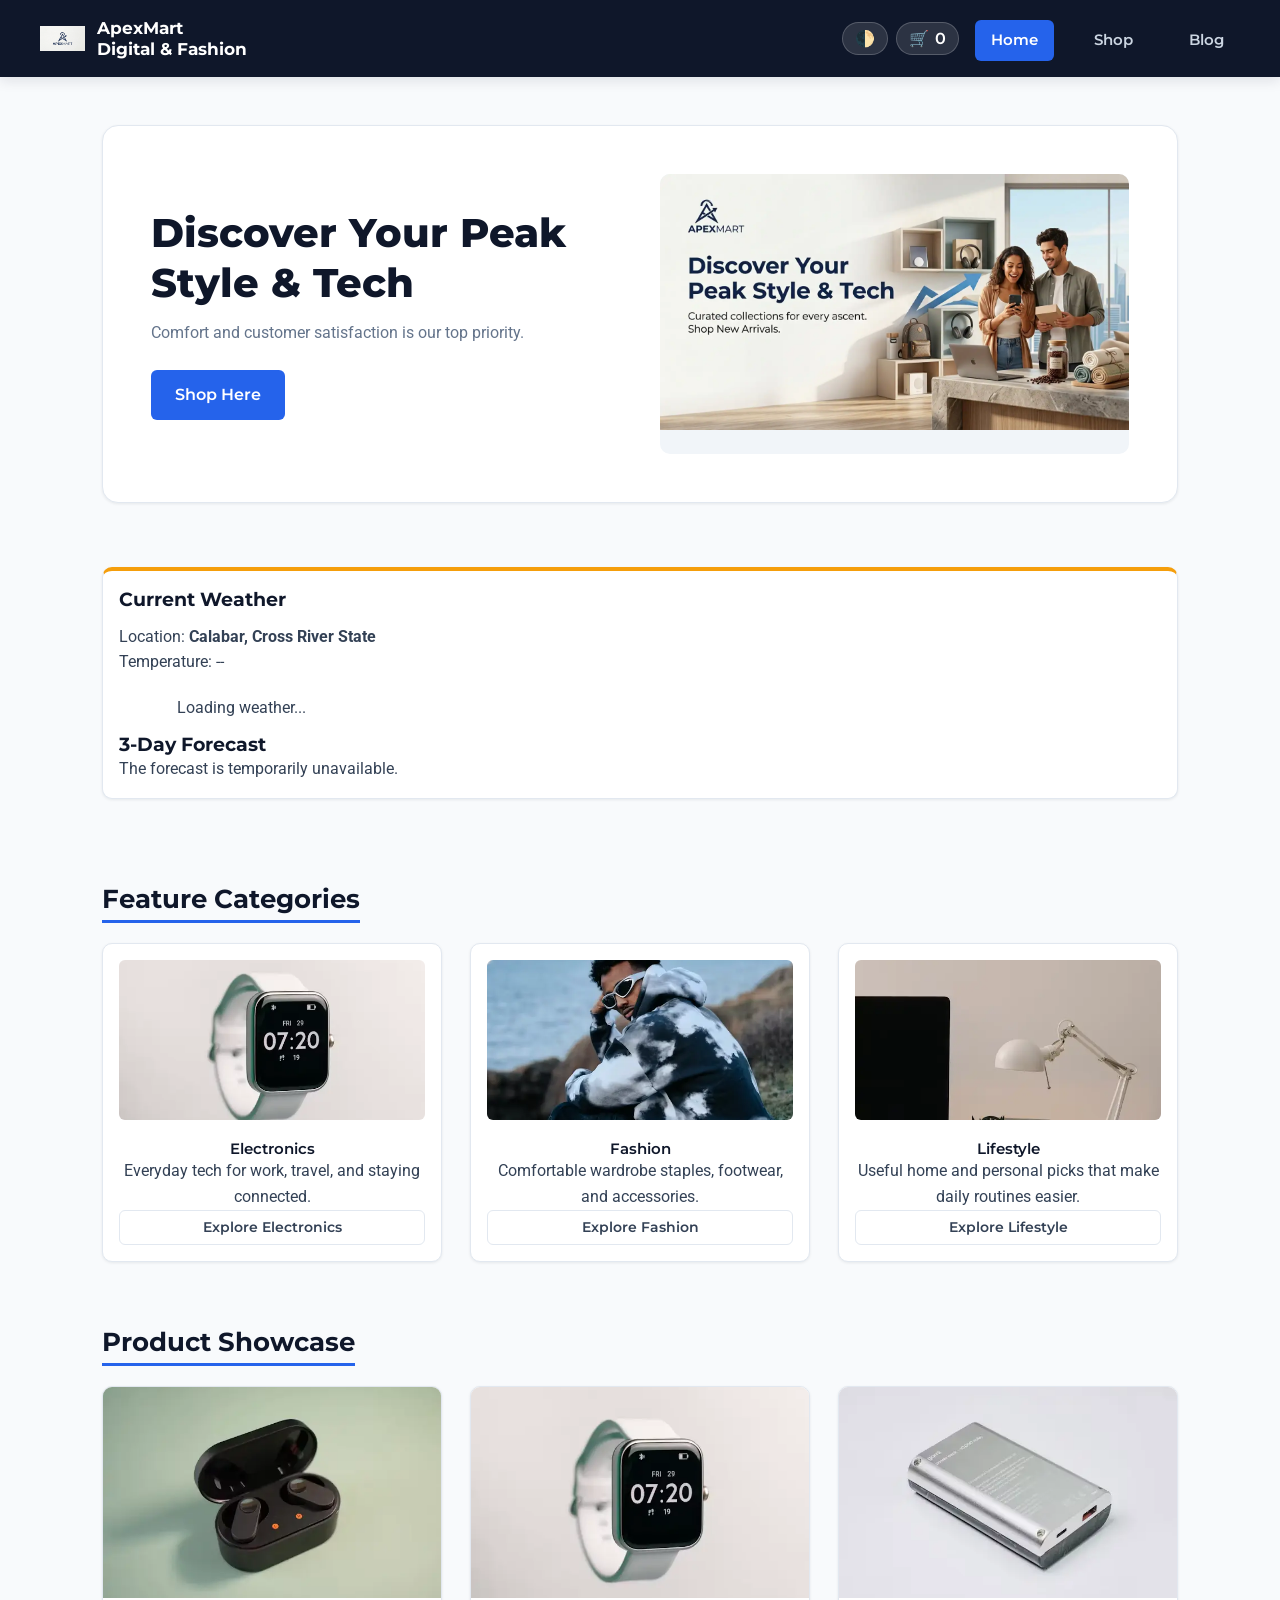
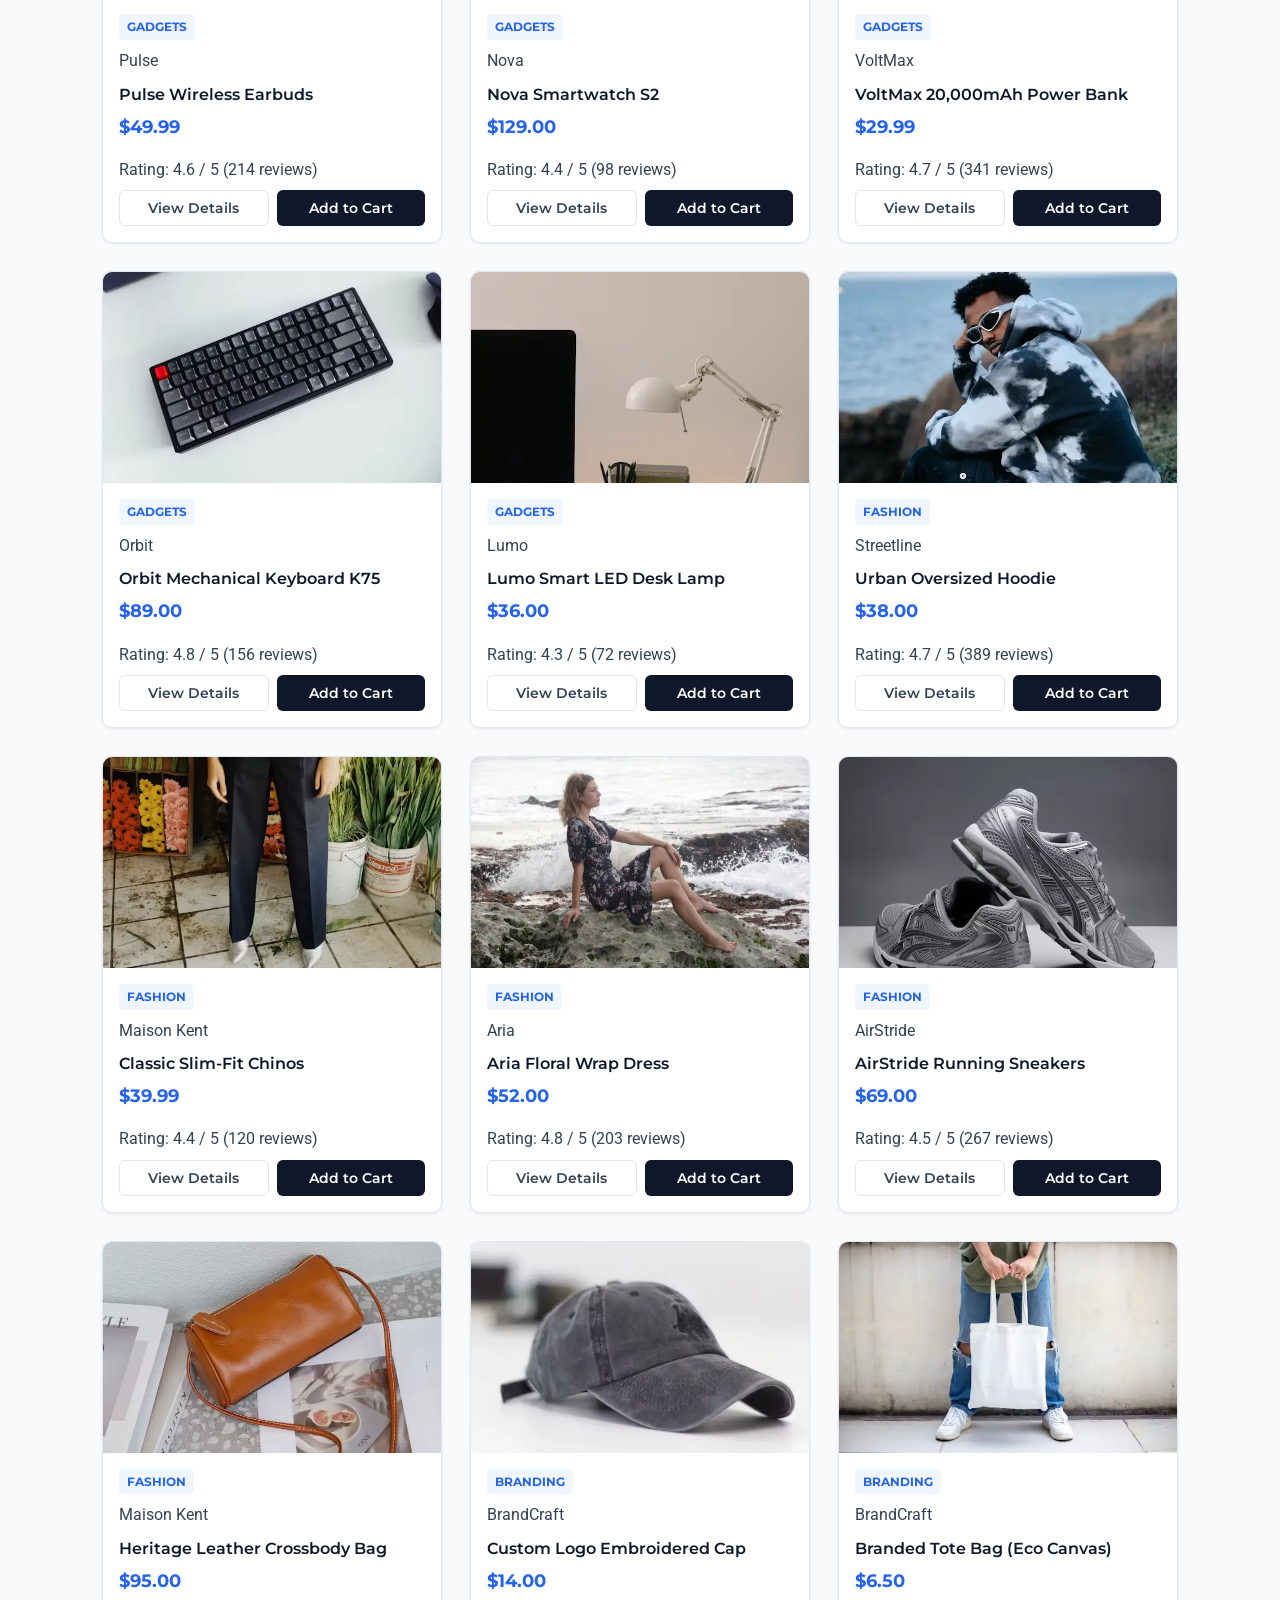
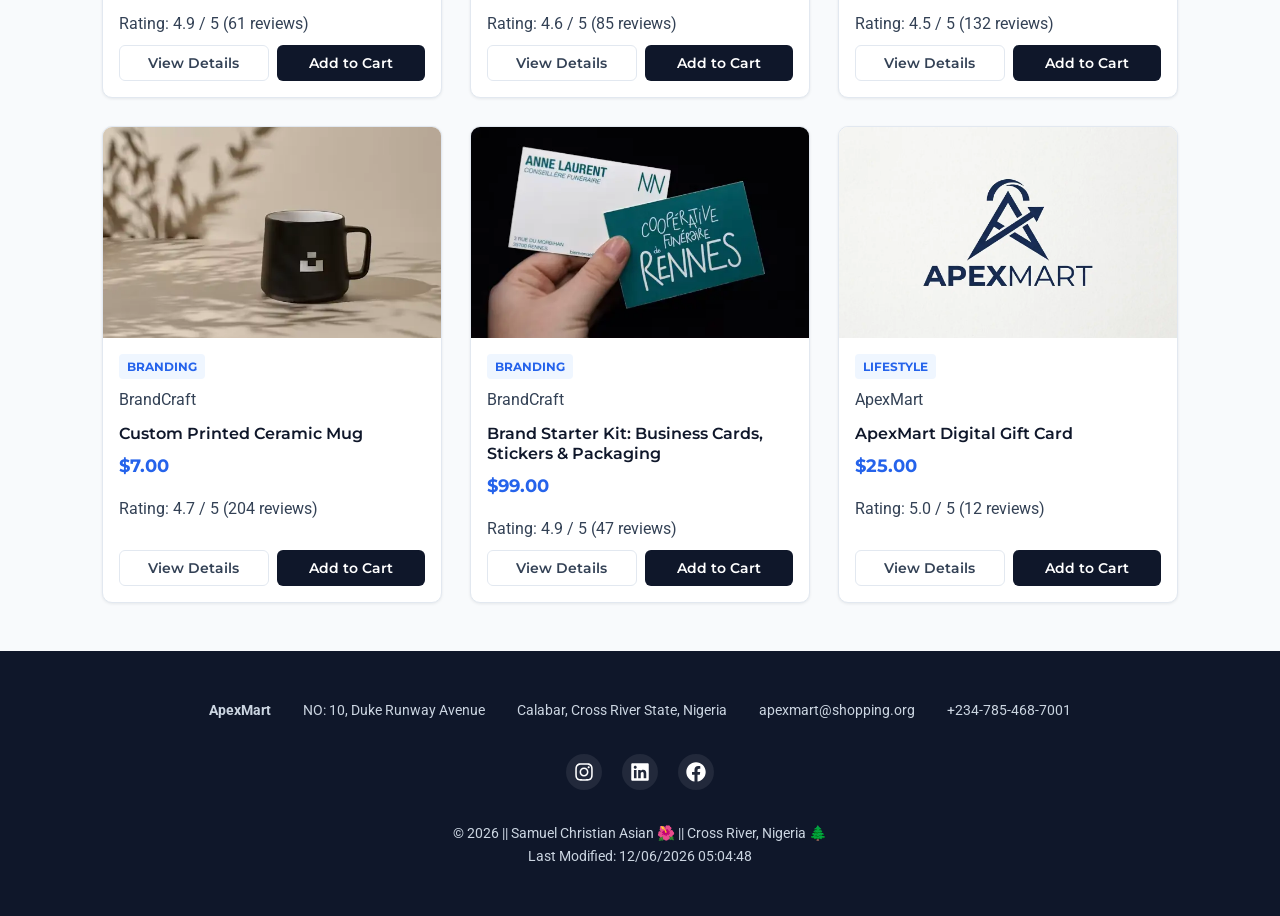
==== apexmart/index.html @ 2ce72ba5 "apexmart ready" ====
<!DOCTYPE html>
<html lang="en">
<head>
    <meta charset="UTF-8">
    <meta name="viewport" content="width=device-width, initial-scale=1.0">
    <title>ApexMart — Style & Tech Essentials</title>
    <meta name="author" content="Samuel Christian Asian">
    <meta name="description" content="Enjoy the fullness of life and accessories. At ApexMart, we bring digital products and fashion together to embody lifestyle.">
    
    <!-- Open Graph Meta Tags (Fixed og:description case sensitivity) -->
    <meta property="og:title" content="ApexMart — Style & Tech Essentials">
    <meta property="og:description" content="We bring digital world and fashion together, creating lifestyle that meets personality and branding.">
    <meta property="og:image" content="images/apexmart-hero.webp">
    <meta property="og:type" content="website">
    <meta property="og:url" content="index.html">
    
    <!-- Stylesheets & Fonts -->
    <link rel="stylesheet" href="styles/apexmart-small.css">
    <link rel="stylesheet" href="styles/apexmart-large.css">
    <link rel="preconnect" href="https://fonts.googleapis.com">
    <link rel="preconnect" href="https://fonts.gstatic.com" crossorigin>
    <link href="https://fonts.googleapis.com/css2?family=Montserrat:wght@400;600;700&family=Roboto:wght@400;500&display=swap" rel="stylesheet">
    <link rel="icon" href="../apexmart/images/apexmar-favicon.ico">

    <!-- ES Modules -->
    <script type="module" src="scripts/apexmart.mjs"></script>
    <script type="module" src="scripts/time-date.mjs"></script>
    <script type="module" src="scripts/weather.mjs"></script>
</head>
<body>

    <!-- Header Navigation Section -->
    <header>
        <div class="site-branding" id="site-branding">
            <img src="images/apexmart-logo.webp" alt="ApexMart Logo" loading="eager" width="45" height="45">
            <span>ApexMart <br>Digital & Fashion</span>
        </div>

        <div class="header-controls">
            <button id="theme-btn" class="icon-btn" aria-label="Toggle Theme" type="button">🌓</button>
            <button id="cart-btn" class="icon-btn" aria-label="Open Cart" type="button">🛒 <span id="cart-count">0</span></button>
            <button id="ham-btn" class="hamburger" aria-label="Toggle navigation" type="button">☰</button>
        </div>

        <nav class="navigation" id="navigation" aria-label="Main navigation">
            <ul>
                <li class="current"><a href="index.html">Home</a></li>
                <li><a href="shop.html">Shop</a></li>
                <li><a href="blog.html">Blog</a></li>
            </ul>
        </nav>
    </header>

    <main>
        <!-- Hero Section -->
        <section class="hero-side">
            <div class="hero-content">
                <h1>Discover Your Peak Style & Tech</h1>
                <p>Comfort and customer satisfaction is our top priority.</p>
                <a href="shop.html" class="hero-btn">Shop Here</a>
            </div>
            <div class="hero-image-wrapper">
                <img src="images/apexmart-hero.webp" alt="Featured Tech and Fashion Banner" loading="eager">
            </div>
        </section>

                <!-- Weather widget displays Calabar current conditions and a three-day forecast. -->
        <section class="weather-card">
            <h2>Current Weather</h2>
            <div class="weather-details">
                <p>Location: <strong>Calabar, Cross River State</strong></p>
                <p>Temperature: <span id="current-temp">--</span></p>
                <figure>
                    <img id="weather-icon" src="data:image/svg+xml,%3Csvg xmlns='http://www.w3.org/2000/svg' width='50' height='50'%3E%3C/svg%3E" alt="Current weather condition icon" width="50" height="50">
                    <figcaption id="weather-desc">Loading weather...</figcaption>
                </figure>
            </div>
            <div class="forecast-details">
                <h3>3-Day Forecast</h3>
                <ul id="forecast-list" class="forecast-list">
                    <!-- Dynamic 3-day forecast items insert here -->
                </ul>
            </div>
            <p id="weather-error" role="status" aria-live="polite"></p>
        </section>

        <!-- Featured categories introduce the store's electronics, fashion, and lifestyle ranges. -->
        <section class="feature-categories">
            <h2>Feature Categories</h2>
            <div class="category-grid">
                <article class="category-card">
                    <img src="images/smart-watch1.webp" alt="Smartwatch displaying its screen" loading="lazy">
                    <h3>Electronics</h3>
                    <p>Everyday tech for work, travel, and staying connected.</p>
                    <button type="button" class="view-btn" data-open-category="electronics" aria-haspopup="dialog" aria-controls="electronics-dialog">Explore Electronics</button>
                </article>
                <article class="category-card">
                    <img src="images/hoodie-set1.webp" alt="ApexMart casual fashion collection" loading="lazy">
                    <h3>Fashion</h3>
                    <p>Comfortable wardrobe staples, footwear, and accessories.</p>
                    <button type="button" class="view-btn" data-open-category="fashion" aria-haspopup="dialog" aria-controls="fashion-dialog">Explore Fashion</button>
                </article>
                <article class="category-card">
                    <img src="images/desk-lamp.webp" alt="Modern LED desk lamp for a home workspace" loading="lazy">
                    <h3>Lifestyle</h3>
                    <p>Useful home and personal picks that make daily routines easier.</p>
                    <button type="button" class="view-btn" data-open-category="lifestyle" aria-haspopup="dialog" aria-controls="lifestyle-dialog">Explore Lifestyle</button>
                </article>
            </div>
        </section>

        <!-- Each category has its own accessible native modal dialog. -->
        <dialog id="electronics-dialog" class="modal" aria-labelledby="electronics-dialog-title">
            <div class="modal-content">
                <button type="button" class="close-modal-btn" data-close-dialog aria-label="Close Electronics details">&times;</button>
                <h2 id="electronics-dialog-title">Electronics</h2>
                <img class="category-dialog-image" src="images/smart-watch1.webp" alt="Nova smartwatch from the electronics collection" loading="lazy">
                <p>Explore smart devices and practical tech accessories, including smartwatches, wireless audio, keyboards, portable power, and lighting for your workspace.</p>
                <a class="hero-btn" href="shop.html">Browse the Shop</a>
            </div>
        </dialog>
        <dialog id="fashion-dialog" class="modal" aria-labelledby="fashion-dialog-title">
            <div class="modal-content">
                <button type="button" class="close-modal-btn" data-close-dialog aria-label="Close Fashion details">&times;</button>
                <h2 id="fashion-dialog-title">Fashion</h2>
                <img class="category-dialog-image" src="images/hoodie-set1.webp" alt="Urban hoodie from the fashion collection" loading="lazy">
                <p>Find versatile clothing and accessories for everyday wear, from relaxed hoodies and chinos to dresses, sneakers, and crossbody bags.</p>
                <a class="hero-btn" href="shop.html">Browse the Shop</a>
            </div>
        </dialog>
        <dialog id="lifestyle-dialog" class="modal" aria-labelledby="lifestyle-dialog-title">
            <div class="modal-content">
                <button type="button" class="close-modal-btn" data-close-dialog aria-label="Close Lifestyle details">&times;</button>
                <h2 id="lifestyle-dialog-title">Lifestyle</h2>
                <img class="category-dialog-image" src="images/desk-lamp.webp" alt="LED desk lamp from the lifestyle collection" loading="lazy">
                <p>Shop thoughtful everyday essentials for your workspace, home, and personal routines, selected to bring convenience and character to daily life.</p>
                <a class="hero-btn" href="shop.html">Browse the Shop</a>
            </div>
        </dialog>

        <!-- Product Showcase (Dynamic Grid updated via data.mjs) -->
        <section class="product-showcase">
            <h2>Product Showcase</h2>
            <div id="products-container" class="product-grid">
                <!-- JavaScript fetches products.json and injects items here dynamically -->
            </div>
        </section>

        <!-- Product Details Modal Dialog -->
        <dialog id="product-modal" class="modal" aria-label="Product details">
            <div class="modal-content" id="modal-content">
                <!-- JS dynamically injects image gallery, colors, specs, and close button here -->
            </div>
        </dialog>

        <!-- Shopping Cart Modal / Drawer -->
        <dialog id="cart-modal" class="modal" aria-labelledby="cart-title">
            <div class="modal-content">
            <button type="button" id="close-cart-btn" class="close-modal-btn" aria-label="Close shopping cart">❌</button>
            <h2 id="cart-title">Your Shopping Cart</h2>
                <div id="cart-items-container">
                    <!-- JS renders selected items from localStorage here -->
                </div>
                <div class="cart-footer">
                    <p>Total: <strong id="cart-total">$0.00</strong></p>
                    <button type="button" class="checkout-btn">Proceed to Checkout</button>
                </div>
            </div>
        </dialog>
    </main>

    <!-- Footer Section -->
    <footer>
        <div class="footer-info">
            <p><strong>ApexMart</strong></p>
            <p>NO: 10, Duke Runway Avenue</p>
            <p>Calabar, Cross River State, Nigeria</p>
            <p>apexmart@shopping.org</p>
            <p>+234-785-468-7001</p>
        </div>

        <div class="socials">
            <a href="https://instagram.com/22nd_liq?exln=MW00cjFhZWFlYWs5ag%3D%3D&utm_source=qr" target="_blank" rel="noopener noreferrer" aria-label="Instagram Profile">
                <img src="images/instagram-brands-solid.svg" alt="Instagram Icon" loading="lazy" width="20" height="20">
            </a>
            <a href="https://www.linkedin.com/in/samuel-asian-b71644352" target="_blank" rel="noopener noreferrer" aria-label="LinkedIn Profile">
                <img src="images/linkedin-brands-solid.svg" alt="LinkedIn Icon" loading="lazy" width="20" height="20">
            </a>
            <a href="https://www.facebook.com/share/1NMB2LXXo8/?mibextid=wwXIfr" target="_blank" rel="noopener noreferrer" aria-label="Facebook Profile">
                <img src="images/facebook-brands-solid.svg" alt="Facebook Icon" loading="lazy" width="20" height="20">
            </a>
        </div>

        <div class="footer-meta">
            <p>© <span id="currentYear"></span> || Samuel Christian Asian 🌺 || Cross River, Nigeria 🌲</p>
            <p>Last Modified: <span id="lastModified"></span></p>
            <!-- <p><a href="attributions.html" class="attribution-link">Attributions</a></p> -->
        </div>
    </footer>

</body>
</html>
---- apexmart/styles/apexmart-small.css ----
/* ==========================================================================
   ApexMart E-Commerce - Mobile-First Baseline Stylesheet
   Author: Samuel Christian Asian
   Color Palette:
   - Primary Navy: #0f172a
   - Accent Royal Blue: #2563eb
   - Neutral BG: #f8fafc
   - Card Surface: #ffffff
   - Text Slate: #334155
   - Border Color: #e2e8f0
   ========================================================================== */

/* --- CSS Variables & Design System Baseline --- */
:root {
  --primary-navy: #0f172a;
  --accent-blue: #2563eb;
  --accent-hover: #1d4ed8;
  --neutral-bg: #f8fafc;
  --card-surface: #ffffff;
  --text-slate: #334155;
  --text-muted: #64748b;
  --border-color: #e2e8f0;
  
  --font-heading: 'Montserrat', sans-serif;
  --font-body: 'Roboto', sans-serif;
  
  --radius-sm: 6px;
  --radius-md: 10px;
  --radius-lg: 16px;
  
  --shadow-sm: 0 1px 3px rgba(15, 23, 42, 0.08);
  --shadow-md: 0 4px 12px rgba(15, 23, 42, 0.1);
  --shadow-lg: 0 10px 25px rgba(15, 23, 42, 0.15);

  --max-width: 1140px;
}

/* --- Dark Theme Variables (Toggled via JS) --- */
body.dark-theme {
  --primary-navy: #0f172a;
  --neutral-bg: #090d16;
  --card-surface: #1e293b;
  --text-slate: #f1f5f9;
  --text-muted: #94a3b8;
  --border-color: #334155;
}

/* --- Universal Reset --- */
*, *::before, *::after {
  box-sizing: border-box;
  margin: 0;
  padding: 0;
}

html {
  scroll-behavior: smooth;
}

body {
  font-family: var(--font-body);
  background-color: var(--neutral-bg);
  color: var(--text-slate);
  line-height: 1.6;
  min-height: 100vh;
  display: flex;
  flex-direction: column;
  -webkit-font-smoothing: antialiased;
}

/* --- Utility Classes --- */
.visually-hidden {
  position: absolute;
  width: 1px;
  height: 1px;
  padding: 0;
  margin: -1px;
  overflow: hidden;
  clip: rect(0, 0, 0, 0);
  white-space: nowrap;
  border: 0;
}

/* ==========================================================================
   Header & Navigation (Corrected Flex Alignment)
   ========================================================================== */
header {
  background-color: var(--primary-navy);
  color: #ffffff;
  position: sticky;
  top: 0;
  z-index: 1000;
  box-shadow: var(--shadow-md);
  padding: 0.85rem 1.25rem;
  display: flex;
  flex-wrap: wrap;
  align-items: center;
  justify-content: space-between;
  gap: 0.75rem 1rem;
}

/* Site Branding (Logo + Text Alignment) */
.site-branding {
  display: flex;
  align-items: center;
  gap: 0.75rem;
  text-decoration: none;
}

.site-branding img {
  border-radius: var(--radius-sm);
  object-fit: contain;
  flex-shrink: 0;
}

.site-branding span {
  font-family: var(--font-heading);
  font-weight: 700;
  font-size: 1.05rem;
  line-height: 1.25;
  color: #ffffff;
}

/* Header Action Controls (Theme, Cart, Hamburger Buttons) */
.header-controls {
  display: flex;
  align-items: center;
  gap: 0.5rem;
  margin-left: auto; /* Pushes control buttons cleanly to the right */
}

/* Unified Control Buttons */
.icon-btn, 
.hamburger {
  background: rgba(255, 255, 255, 0.12);
  border: 1px solid rgba(255, 255, 255, 0.2);
  color: #ffffff;
  font-size: 1rem;
  padding: 0.45rem 0.75rem;
  border-radius: 20px;
  cursor: pointer;
  transition: all 0.2s ease;
  display: inline-flex;
  align-items: center;
  justify-content: center;
  gap: 0.35rem;
  line-height: 1;
  font-family: var(--font-heading);
  font-weight: 600;
}

.icon-btn:hover, 
.hamburger:hover {
  background-color: var(--accent-blue);
  border-color: var(--accent-blue);
}

.hamburger {
  font-size: 1.15rem;
  padding: 0.45rem 0.65rem;
}

/* Mobile Dropdown Navigation Container */
.navigation {
  display: none; /* Toggled via JavaScript adding the .active class */
  width: 100%;
  background-color: var(--primary-navy);
  padding-top: 0.75rem;
  margin-top: 0.25rem;
  border-top: 1px solid rgba(255, 255, 255, 0.15);
}

.navigation.active {
  display: block;
}

.navigation ul {
  list-style: none;
  display: flex;
  flex-direction: column;
  gap: 0.35rem;
  padding: 0;
  margin: 0;
}

.navigation li {
  width: 100%;
}

.navigation a {
  display: block;
  color: #cbd5e1;
  text-decoration: none;
  font-family: var(--font-heading);
  font-weight: 600;
  font-size: 0.95rem;
  padding: 0.6rem 0.85rem;
  border-radius: var(--radius-sm);
  transition: all 0.2s ease;
}

.navigation li.current a,
.navigation a:hover {
  color: #ffffff;
  background-color: var(--accent-blue);
}

/* ==========================================================================
   Main Layout & Global Whitespace
   ========================================================================== */
main {
  width: 100%;
  max-width: var(--max-width);
  margin: 2rem auto;
  padding: 0 1.25rem;
  flex: 1;
  display: flex;
  flex-direction: column;
  gap: 3rem; /* Spacing between sections to prevent jumbled layout */
}

/* Global Headings */
h1, h2, h3 {
  font-family: var(--font-heading);
  color: var(--primary-navy);
  line-height: 1.25;
}

body.dark-theme h1, 
body.dark-theme h2, 
body.dark-theme h3 {
  color: #ffffff;
}

h2 {
  font-size: 1.4rem;
  font-weight: 700;
  margin-bottom: 1.25rem;
  border-bottom: 3px solid var(--accent-blue);
  display: inline-block;
  padding-bottom: 0.3rem;
}

/* ==========================================================================
   Home Page: Hero Section
   ========================================================================== */
.hero-side {
  background-color: var(--card-surface);
  border: 1px solid var(--border-color);
  border-radius: var(--radius-lg);
  padding: 2rem 1.5rem;
  display: flex;
  flex-direction: column;
  gap: 1.5rem;
  box-shadow: var(--shadow-sm);
}

.hero-content h1 {
  font-size: 1.8rem;
  font-weight: 800;
  margin-bottom: 0.75rem;
}

.hero-content p {
  color: var(--text-muted);
  font-size: 1rem;
  margin-bottom: 1.5rem;
}

.hero-btn, .cta-btn, .secondary-btn {
  display: inline-block;
  background-color: var(--accent-blue);
  color: #ffffff;
  padding: 0.75rem 1.5rem;
  border-radius: var(--radius-sm);
  font-family: var(--font-heading);
  font-weight: 600;
  text-decoration: none;
  transition: background-color 0.2s ease, transform 0.1s ease;
  text-align: center;
}

.secondary-btn {
  background-color: transparent;
  color: var(--text-slate);
  border: 1px solid var(--border-color);
}

.hero-btn:hover, .cta-btn:hover {
  background-color: var(--accent-hover);
  transform: translateY(-2px);
}

.secondary-btn:hover {
  background-color: #f1f5f9;
}

.hero-image-wrapper {
  width: 100%;
  border-radius: var(--radius-md);
  overflow: hidden;
  background-color: #f1f5f9;
}

.hero-image-wrapper img {
  width: 100%;
  height: auto;
  display: block;
  object-fit: cover;
}

/* Weather Component Baseline Styling */
.weather-card {
  margin-bottom: 1rem;
  padding: 1.25rem;
  border-top: 4px solid #f59e0b;
  border-radius: var(--radius-md);
  background-color: var(--card-surface);
  border-left: 1px solid var(--border-color);
  border-right: 1px solid var(--border-color);
  border-bottom: 1px solid var(--border-color);
  box-shadow: var(--shadow-sm);
}

.weather-card h2 {
  margin-bottom: 0.5rem;
  color: var(--primary-navy);
  font-size: 1.2rem;
  border-bottom: none;
}

.weather-details figure {
  display: flex;
  align-items: center;
  gap: 0.5rem;
  margin-top: 0.5rem;
}

.forecast-list {
  list-style: none;
  margin: 0;
  padding-left: 0;
}

/* ==========================================================================
   Feature Categories Grid
   ========================================================================== */
.category-grid {
  display: grid;
  grid-template-columns: repeat(2, 1fr);
  gap: 1.25rem;
}

.category-card {
  background-color: var(--card-surface);
  border: 1px solid var(--border-color);
  border-radius: var(--radius-md);
  padding: 1rem;
  text-align: center;
  box-shadow: var(--shadow-sm);
  cursor: pointer;
  transition: transform 0.2s ease, border-color 0.2s ease, box-shadow 0.2s ease;
}

.category-card:hover {
  transform: translateY(-3px);
  border-color: var(--accent-blue);
  box-shadow: var(--shadow-md);
}

.category-card img {
  width: 100%;
  height: 120px;
  object-fit: cover;
  border-radius: var(--radius-sm);
  margin-bottom: 0.75rem;
}

.category-card h3 {
  font-size: 0.95rem;
  font-weight: 600;
}

/* ==========================================================================
   Product Showcase & Cards Grid (2x2 Mobile View)
   ========================================================================== */
.product-grid {
  display: grid;
  grid-template-columns: repeat(2, 1fr);
  gap: 1.25rem;
}

.product-card {
  background-color: var(--card-surface);
  border: 1px solid var(--border-color);
  border-radius: var(--radius-md);
  overflow: hidden;
  display: flex;
  flex-direction: column;
  box-shadow: var(--shadow-sm);
  transition: transform 0.2s ease, box-shadow 0.2s ease;
}

.product-card:hover {
  transform: translateY(-4px);
  box-shadow: var(--shadow-md);
}

.product-img-wrapper {
  background-color: #f1f5f9;
  width: 100%;
  aspect-ratio: 4 / 3;
  overflow: hidden;
}

.product-img-wrapper img, .product-card > img {
  width: 100%;
  height: 100%;
  object-fit: cover;
}

.product-info, .product-details {
  padding: 1rem;
  display: flex;
  flex-direction: column;
  flex: 1;
  gap: 0.5rem;
}

.category-badge {
  align-self: flex-start;
  background-color: #eff6ff;
  color: var(--accent-blue);
  font-family: var(--font-heading);
  font-size: 0.75rem;
  font-weight: 700;
  padding: 0.2rem 0.5rem;
  border-radius: 4px;
  text-transform: uppercase;
}

.product-card h3 {
  font-size: 1rem;
  font-weight: 600;
  margin-top: 0.2rem;
}

.price {
  font-family: var(--font-heading);
  font-size: 1.1rem;
  font-weight: 700;
  color: var(--accent-blue);
  margin-bottom: 0.5rem;
}

.card-buttons, .card-actions {
  display: flex;
  flex-direction: column;
  gap: 0.5rem;
  margin-top: auto;
}

.view-btn, .add-cart-btn, .btn-add-cart {
  width: 100%;
  padding: 0.55rem 0.85rem;
  border-radius: var(--radius-sm);
  font-family: var(--font-heading);
  font-weight: 600;
  font-size: 0.85rem;
  cursor: pointer;
  transition: background-color 0.2s ease;
  text-align: center;
}

.view-btn {
  background-color: transparent;
  color: var(--text-slate);
  border: 1px solid var(--border-color);
}

.view-btn:hover {
  background-color: #f1f5f9;
  color: var(--primary-navy);
}

.add-cart-btn, .btn-add-cart {
  background-color: var(--primary-navy);
  color: #ffffff;
  border: none;
}

.add-cart-btn:hover, .btn-add-cart:hover {
  background-color: var(--accent-blue);
}

/* ==========================================================================
   Shop Page Controls & Live Search
   ========================================================================== */
.shop-controls-section {
  display: flex;
  flex-direction: column;
  gap: 1.5rem;
}

.filter-search-container {
  display: flex;
  flex-direction: column;
  gap: 1rem;
}

.search-form {
  display: flex;
  align-items: center;
  background-color: var(--card-surface);
  border: 1px solid var(--border-color);
  border-radius: var(--radius-sm);
  overflow: hidden;
}

.search-form input {
  width: 100%;
  padding: 0.75rem 1rem;
  border: none;
  outline: none;
  font-family: var(--font-body);
  font-size: 0.95rem;
  background: transparent;
  color: var(--text-slate);
}

.search-form button {
  background: none;
  border: none;
  padding: 0.75rem 1rem;
  cursor: pointer;
  font-size: 0.9rem;
}

.category-filters {
  display: flex;
  gap: 0.5rem;
  overflow-x: auto;
  padding-bottom: 0.25rem;
}

.filter-pill {
  white-space: nowrap;
  background-color: var(--card-surface);
  border: 1px solid var(--border-color);
  color: var(--text-slate);
  padding: 0.5rem 1rem;
  border-radius: 20px;
  font-family: var(--font-body);
  font-size: 0.85rem;
  cursor: pointer;
  transition: all 0.2s ease;
}

.filter-pill:hover, .filter-pill.active {
  background-color: var(--accent-blue);
  color: #ffffff;
  border-color: var(--accent-blue);
}

.catalog-status {
  font-size: 0.9rem;
  color: var(--text-muted);
  margin-bottom: 1rem;
}

.no-results-card {
  text-align: center;
  padding: 3rem 1.5rem;
  background-color: var(--card-surface);
  border: 1px solid var(--border-color);
  border-radius: var(--radius-md);
  grid-column: 1 / -1;
}

.no-results-icon {
  font-size: 2.5rem;
  display: block;
  margin-bottom: 0.75rem;
}

/* ==========================================================================
   Blog Articles & Request Form
   ========================================================================== */
.articles-grid {
  display: flex;
  flex-direction: column;
  gap: 1.5rem;
}

.blog-card {
  background-color: var(--card-surface);
  border: 1px solid var(--border-color);
  border-radius: var(--radius-md);
  overflow: hidden;
  box-shadow: var(--shadow-sm);
}

.blog-img-wrapper img {
  width: 100%;
  height: 180px;
  object-fit: cover;
}

.blog-card-content {
  padding: 1.25rem;
}

.blog-category {
  font-family: var(--font-heading);
  font-size: 0.75rem;
  font-weight: 700;
  color: var(--accent-blue);
  text-transform: uppercase;
}

.blog-card h2 {
  font-size: 1.2rem;
  margin: 0.4rem 0;
  border-bottom: none;
  padding-bottom: 0;
}

.blog-date {
  font-size: 0.8rem;
  color: var(--text-muted);
  margin-bottom: 0.75rem;
}

.item-request-section {
  background-color: var(--card-surface);
  border: 1px solid var(--border-color);
  border-radius: var(--radius-lg);
  padding: 2rem 1.5rem;
  box-shadow: var(--shadow-sm);
}

.custom-request-form {
  display: flex;
  flex-direction: column;
  gap: 1.5rem;
  margin-top: 1.5rem;
}

fieldset {
  border: 1px solid var(--border-color);
  border-radius: var(--radius-md);
  padding: 1.25rem;
  display: flex;
  flex-direction: column;
  gap: 1rem;
}

legend {
  font-family: var(--font-heading);
  font-weight: 700;
  color: var(--primary-navy);
  padding: 0 0.5rem;
}

body.dark-theme legend {
  color: var(--accent-blue);
}

.form-group {
  display: flex;
  flex-direction: column;
  gap: 0.4rem;
}

.form-group label {
  font-family: var(--font-heading);
  font-size: 0.9rem;
  font-weight: 600;
  color: var(--text-slate);
}

.required {
  color: #ef4444;
}

.form-group input, 
.form-group select, 
.form-group textarea {
  width: 100%;
  padding: 0.75rem;
  border: 1px solid var(--border-color);
  border-radius: var(--radius-sm);
  font-family: var(--font-body);
  font-size: 0.95rem;
  background-color: var(--neutral-bg);
  color: var(--text-slate);
  transition: border-color 0.2s ease;
}

.form-group input:focus, 
.form-group select:focus, 
.form-group textarea:focus {
  outline: none;
  border-color: var(--accent-blue);
}

.submit-request-btn {
  background-color: var(--primary-navy);
  color: #ffffff;
  padding: 0.85rem;
  border: none;
  border-radius: var(--radius-sm);
  font-family: var(--font-heading);
  font-size: 1rem;
  font-weight: 700;
  cursor: pointer;
  transition: background-color 0.2s ease;
}

.submit-request-btn:hover {
  background-color: var(--accent-blue);
}

/* ==========================================================================
   Form Response & Modal Dialogs
   ========================================================================== */
.response-card {
  background-color: var(--card-surface);
  border: 1px solid var(--border-color);
  border-radius: var(--radius-lg);
  padding: 2.5rem 1.5rem;
  text-align: center;
  box-shadow: var(--shadow-sm);
}

.response-card h1 {
  font-size: 1.8rem;
  color: #16a34a;
  margin-bottom: 0.75rem;
}

.response-actions {
  display: flex;
  justify-content: center;
  gap: 1rem;
  margin-top: 1.5rem;
}

.form-data-summary {
  margin: 2rem 0;
  text-align: left;
  background-color: var(--neutral-bg);
  padding: 1.25rem;
  border-radius: var(--radius-md);
  border: 1px solid var(--border-color);
}

.params-list {
  list-style: none;
  display: flex;
  flex-direction: column;
  gap: 0.75rem;
  margin-top: 1rem;
}

.params-list li {
  display: flex;
  flex-direction: column;
  border-bottom: 1px dashed var(--border-color);
  padding-bottom: 0.5rem;
}

.param-label {
  font-family: var(--font-heading);
  font-weight: 700;
  color: var(--primary-navy);
  font-size: 0.85rem;
}

body.dark-theme .param-label {
  color: var(--accent-blue);
}

/* Modal Styling */
dialog {
  margin: auto;
  padding: 0;
  border: none;
  border-radius: var(--radius-lg);
  box-shadow: var(--shadow-lg);
  max-width: 550px;
  width: 90%;
  background-color: var(--card-surface);
  color: var(--text-slate);
}

dialog::backdrop {
  background-color: rgba(15, 23, 42, 0.6);
  backdrop-filter: blur(4px);
}

.modal-content {
  padding: 2rem 1.5rem;
  position: relative;
}

.category-dialog-image {
  display: block;
  width: 100%;
  max-height: 280px;
  margin: 0 0 1rem;
  border-radius: var(--radius-sm);
  object-fit: cover;
}

.close-modal-btn {
  position: absolute;
  top: 1rem;
  right: 1rem;
  background: none;
  border: none;
  font-size: 1.2rem;
  cursor: pointer;
}

/* ==========================================================================
   Footer Section
   ========================================================================== */
footer {
  background-color: var(--primary-navy);
  color: #cbd5e1;
  padding: 3rem 1.25rem 2rem;
  margin-top: auto;
  display: flex;
  flex-direction: column;
  align-items: center;
  gap: 2rem;
  text-align: center;
  font-size: 0.9rem;
}

.footer-info p {
  margin-bottom: 0.3rem;
}

.socials {
  display: flex;
  gap: 1.25rem;
}

.socials a {
  display: inline-flex;
  align-items: center;
  justify-content: center;
  padding: 0.5rem;
  border-radius: 50%;
  background-color: rgba(255, 255, 255, 0.08);
  transition: background-color 0.2s ease;
}

.socials a:hover {
  background-color: var(--accent-blue);
}

.socials img {
  filter: invert(1);
}

.attribution-link {
  color: var(--accent-blue);
  text-decoration: underline;
}
---- apexmart/styles/apexmart-large.css ----
/* ==========================================================================
   ApexMart E-Commerce - Desktop & Large Screen Enhancements
   Author: Samuel Christian Asian
   Target Viewport: min-width 700px and above
   ========================================================================== */

@media (min-width: 700px) {

  /* --- Navigation Header --- */
  header {
    display: flex;
    justify-content: space-between;
    align-items: center;
    padding: 1rem 2.5rem;
    flex-wrap: nowrap;
  }

  .hamburger {
    display: none !important; /* Hide hamburger toggle on desktop */
  }

  .navigation {
    display: block !important; /* Force navigation menu display */
    width: auto;
    background: none;
    padding-top: 0;
    border-top: none;
  }

  .navigation ul {
    display: flex !important;
    flex-direction: row;
    gap: 1.5rem;
    list-style: none;
  }

  .navigation a {
    font-size: 0.95rem;
    padding: 0.5rem 1rem;
  }

  /* --- Main Container Whitespace --- */
  main {
    margin: 3rem auto;
    padding: 0 2rem;
    gap: 4rem;
  }

  h2 {
    font-size: 1.6rem;
  }

  /* --- Home Page: Hero Split Layout --- */
  .hero-side {
    display: flex;
    flex-direction: row;
    align-items: center;
    padding: 3rem;
    gap: 2.5rem;
  }

  .hero-content {
    flex: 1;
  }

  .hero-content h1 {
    font-size: 2.5rem;
  }

  .hero-image-wrapper {
    flex: 1;
    min-height: 280px;
  }

  /* --- Weather Section --- */
  .weather-card {
    margin-bottom: 20px;
    padding: 16px;
    border-top: 4px solid #f59e0b;
    border-radius: 10px;
    background-color: var(--card-surface, #ffffff);
    box-shadow: var(--shadow-sm, 0 1px 3px rgba(15, 23, 42, 0.08));
  }

  .weather-card h2 {
    margin-bottom: 8px;
    color: var(--primary-navy, #0f172a);
    font-size: 1.2rem;
  }

  .weather-details figure {
    display: flex;
    align-items: center;
    gap: 8px;
    margin-top: 8px;
  }

  .forecast-list {
    list-style: none;
    margin: 0;
    padding-left: 0;
  }

  /* --- Feature Categories Grid (3 Columns on Desktop) --- */
  .category-grid {
    display: grid;
    grid-template-columns: repeat(3, 1fr);
    gap: 1.75rem;
  }

  .category-card img {
    height: 160px;
  }

  /* --- Product Showcase Grid (3 Columns on Desktop) --- */
  .product-grid {
    display: grid;
    grid-template-columns: repeat(3, 1fr);
    gap: 1.75rem;
  }

  .product-img-wrapper {
    aspect-ratio: 16 / 10;
  }

  .card-buttons, .card-actions {
    display: flex;
    flex-direction: row;
    gap: 0.5rem;
  }

  /* --- Shop Page Filters & Search Controls --- */
  .filter-search-container {
    display: flex;
    flex-direction: row;
    align-items: center;
    justify-content: space-between;
  }

  .search-form {
    max-width: 450px;
    flex: 1;
  }

  /* --- Blog Articles Grid (3 Columns on Desktop) --- */
  .articles-grid {
    display: grid;
    grid-template-columns: repeat(3, 1fr);
    gap: 1.75rem;
  }

  /* --- Form Layout Options --- */
  .custom-request-form {
    display: grid;
    grid-template-columns: repeat(2, 1fr);
    gap: 2rem;
  }

  .submit-request-btn {
    grid-column: 1 / -1;
    max-width: 300px;
    margin-left: auto;
  }

  .params-list li {
    display: flex;
    flex-direction: row;
    justify-content: space-between;
  }

  /* --- Footer Layout --- */
  footer {
    padding: 3rem 2rem;
  }

  .footer-info {
    display: flex;
    justify-content: center;
    gap: 2rem;
  }

  .footer-info p {
    margin-bottom: 0;
  }
}
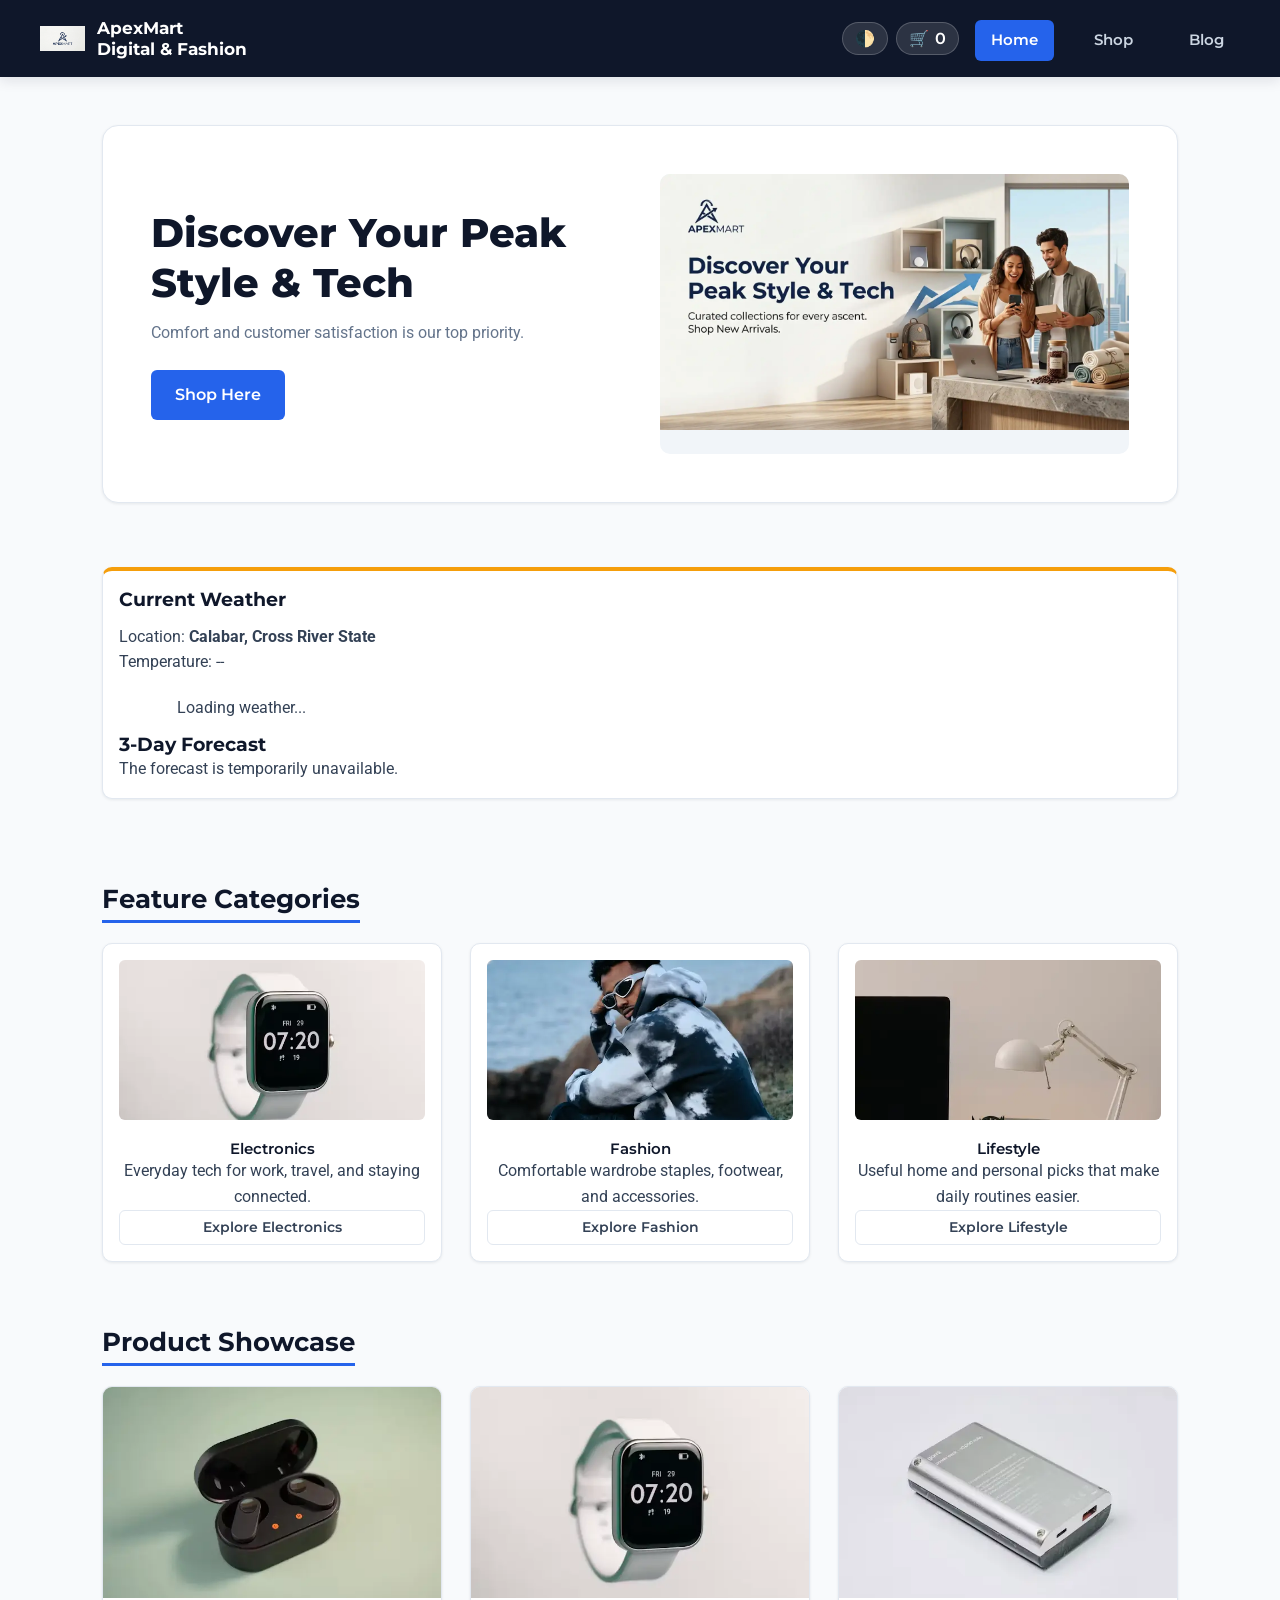
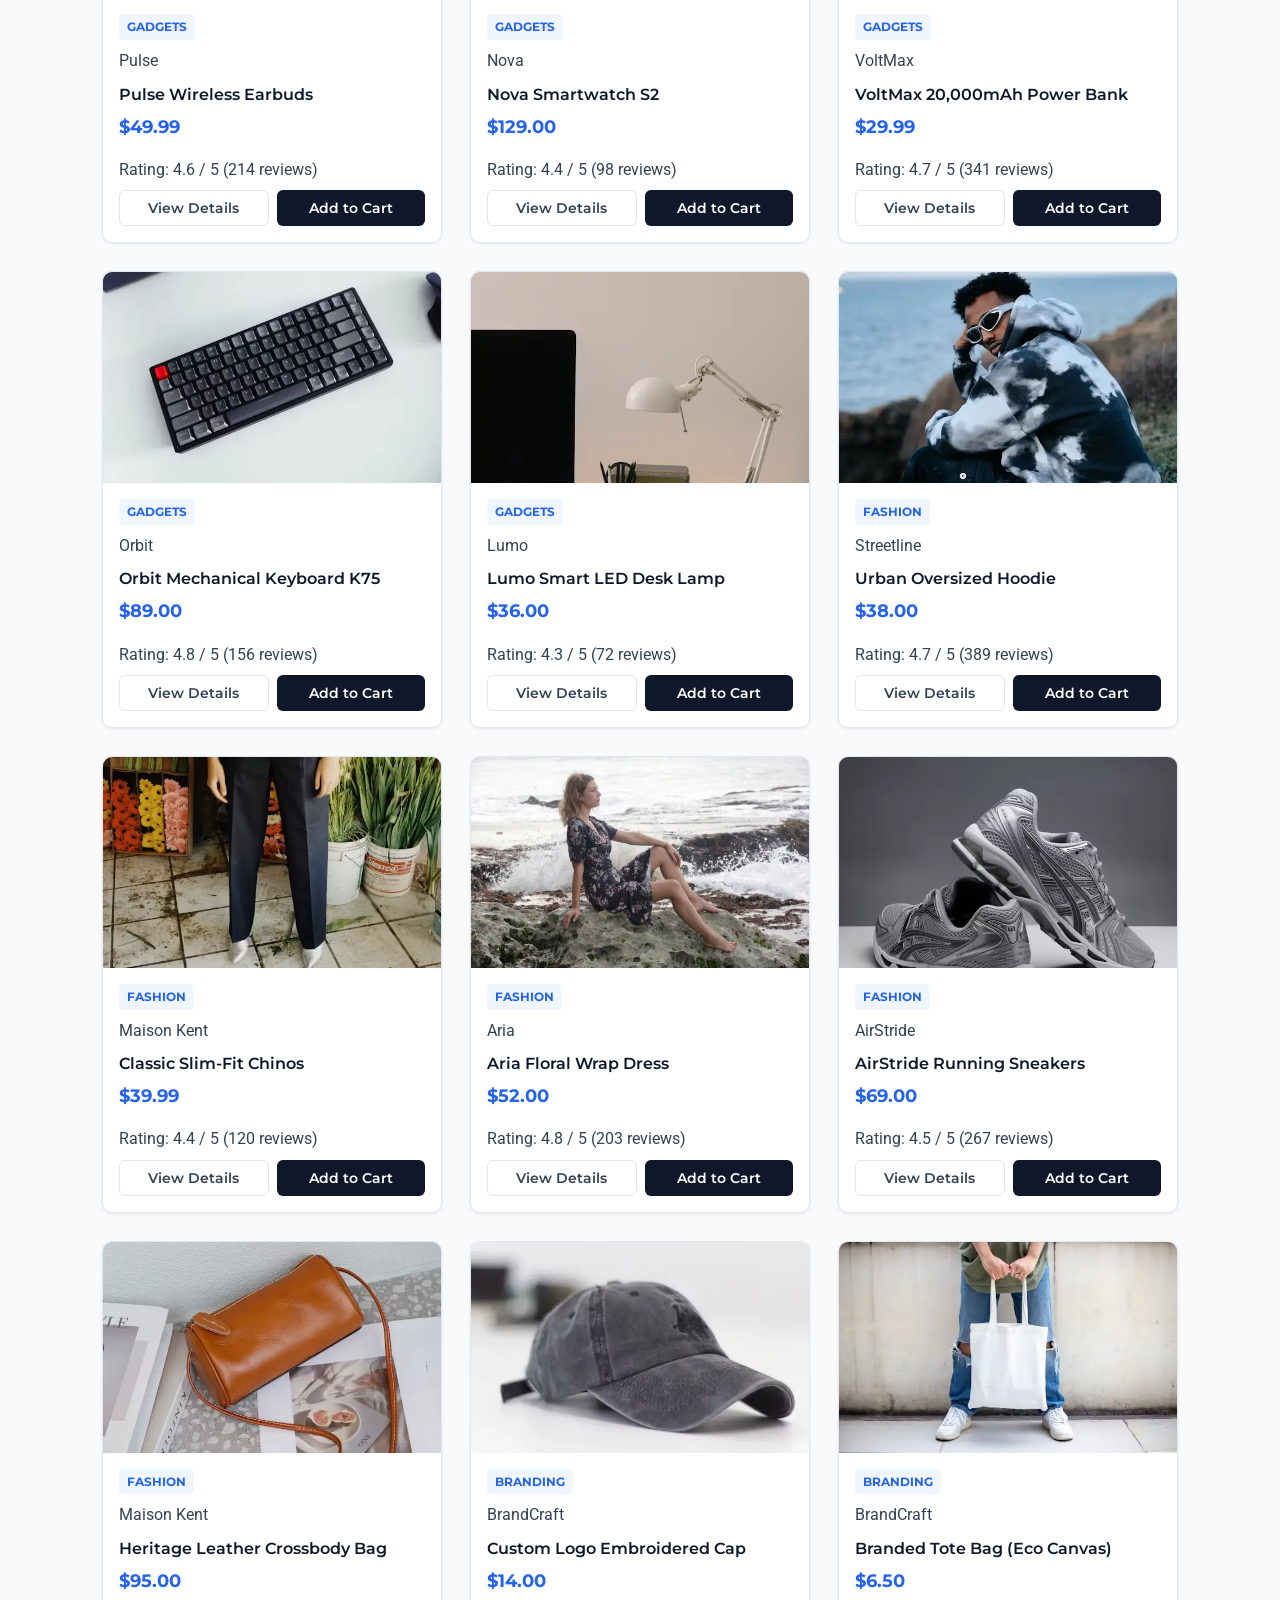
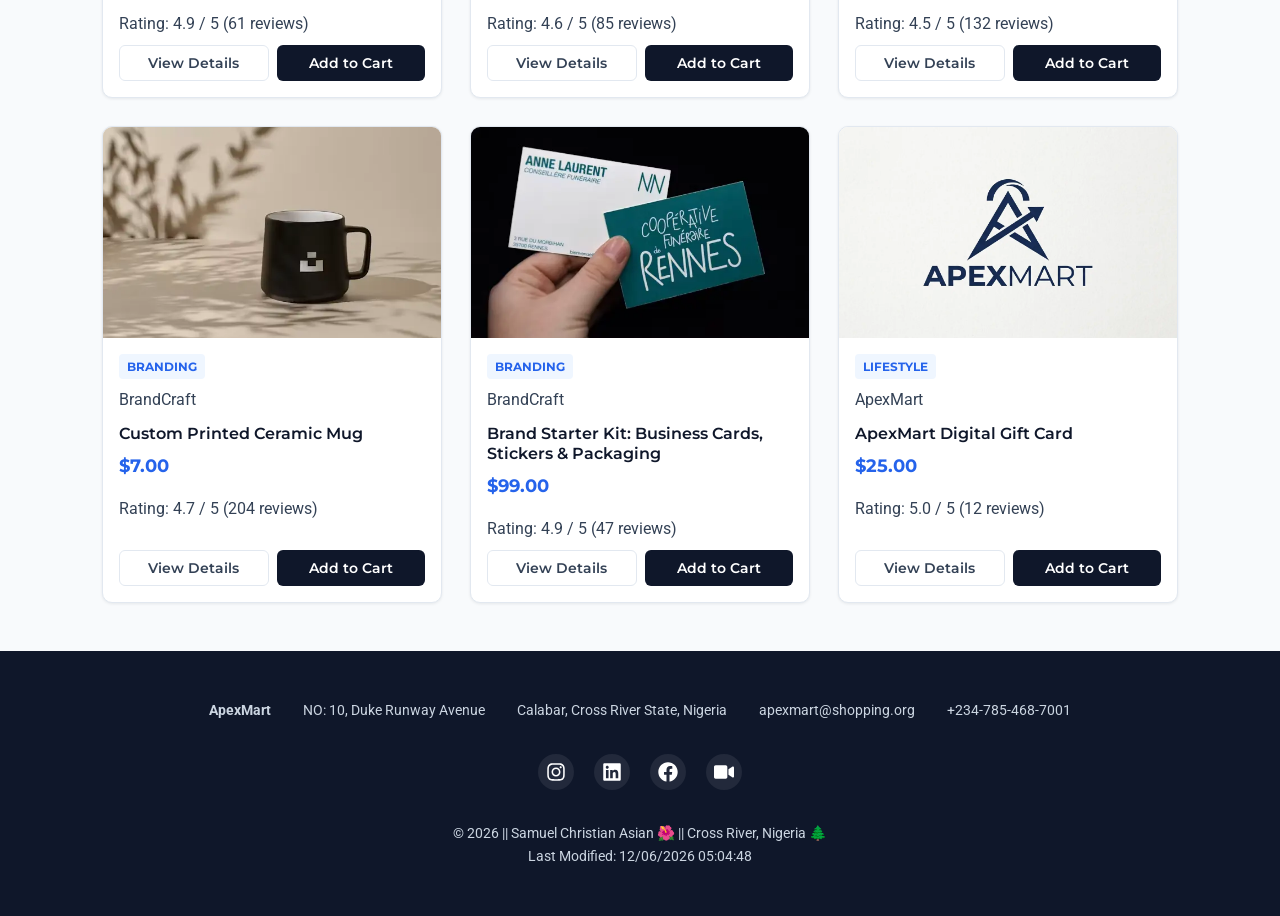
==== commit 0b88384a: "video added" ====
--- a/apexmart/index.html
+++ b/apexmart/index.html
@@ -10,9 +10,9 @@
     <!-- Open Graph Meta Tags (Fixed og:description case sensitivity) -->
     <meta property="og:title" content="ApexMart — Style & Tech Essentials">
     <meta property="og:description" content="We bring digital world and fashion together, creating lifestyle that meets personality and branding.">
-    <meta property="og:image" content="images/apexmart-hero.webp">
+    <meta property="og:image" content="https://asianhit.github.io/wdd231/apexmart/images/apexmart-hero.webp">
     <meta property="og:type" content="website">
-    <meta property="og:url" content="index.html">
+    <meta property="og:url" content="https://asianhit.github.io/wdd231/apexmart/index.html">
     
     <!-- Stylesheets & Fonts -->
     <link rel="stylesheet" href="styles/apexmart-small.css">
@@ -189,6 +189,9 @@
             <a href="https://www.facebook.com/share/1NMB2LXXo8/?mibextid=wwXIfr" target="_blank" rel="noopener noreferrer" aria-label="Facebook Profile">
                 <img src="images/facebook-brands-solid.svg" alt="Facebook Icon" loading="lazy" width="20" height="20">
             </a>
+            <a href="https://www.loom.com/share/83a554a6249040779c5a4e336033c141" target="_blank" rel="noopener noreferrer" aria-label="Loom video">
+                <img src="images/video-solid.svg" alt="Video icon" loading="lazy" width="20" height="20">
+            </a>
         </div>
 
         <div class="footer-meta">
